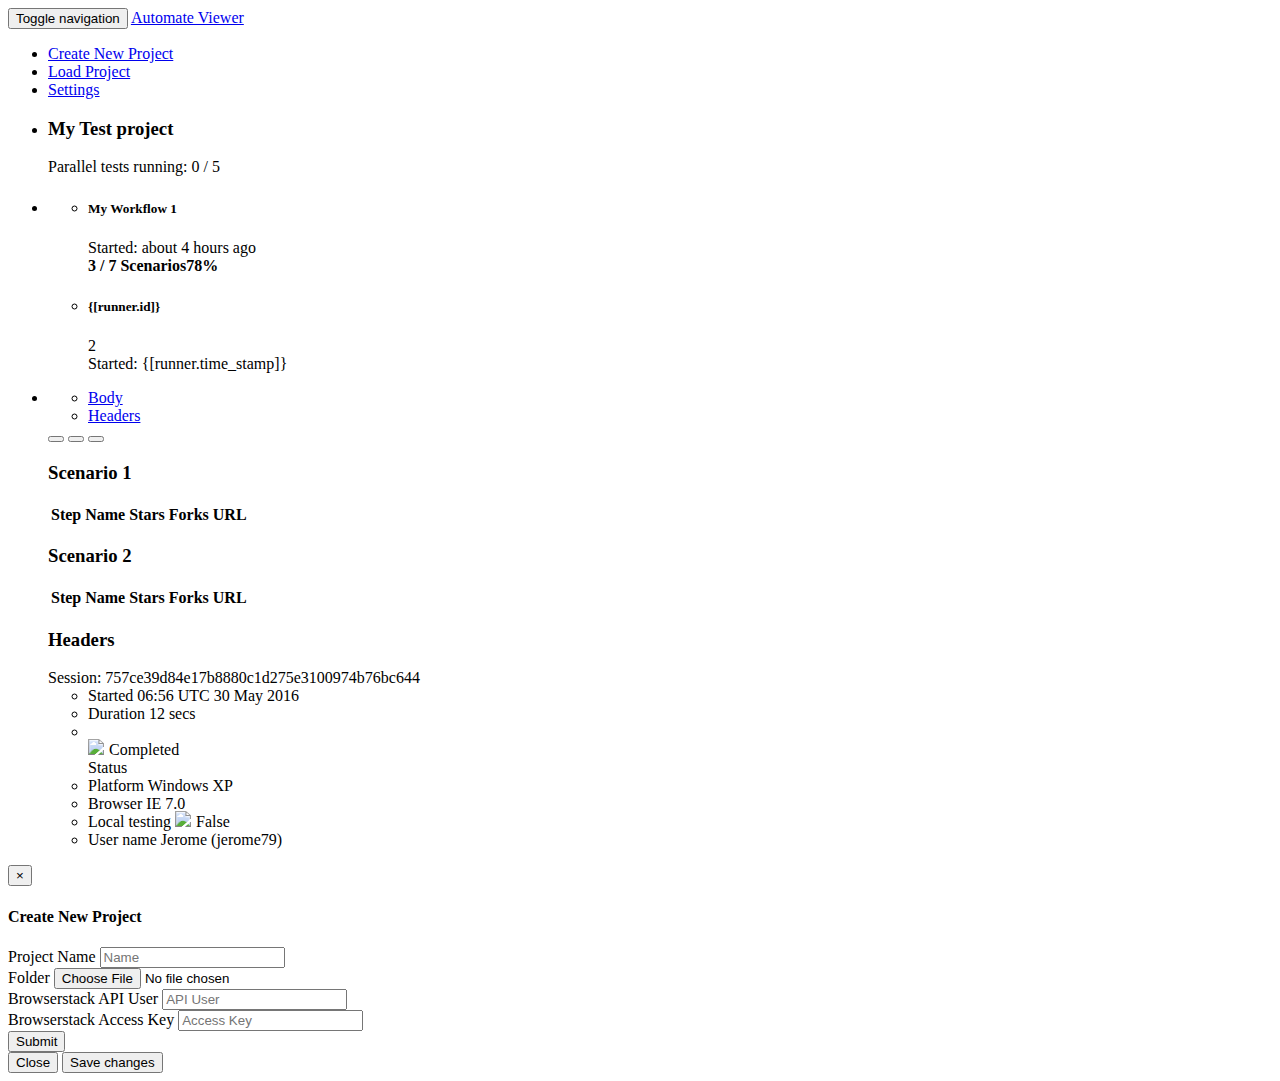
==== automate/templates/index.html @ 46c4fd7d "added local files" ====
<!DOCTYPE html>
<html lang="en">
<head>
    <meta charset="utf-8">
    <meta content="IE=edge" http-equiv="X-UA-Compatible">
    <meta content="width=device-width, initial-scale=1" name="viewport"><!-- The above 3 meta tags *must* come first in the head; any other head content must come *after* these tags -->
    <meta content="" name="description">
    <meta content="" name="author">
    <link href="../../favicon.ico" rel="icon">
    <title>Dashboard Template for Bootstrap</title><!-- Bootstrap core CSS -->
    
    <link href="static/css/bootstrap.min.css" rel="stylesheet"><!-- IE10 viewport hack for Surface/desktop Windows 8 bug -->
    <link href="static/css/ie10-viewport-bug-workaround.css" rel="stylesheet"><!-- Custom styles for this template -->
    <link rel="stylesheet" href="static/css/bootstrap-table.css">
    <link href="static/css/dashboard.css" rel="stylesheet"><!-- Just for debugging purposes. Don't actually copy these 2 lines! -->

</head>
<body ng-app="myApp" >


    <nav class="navbar navbar-inverse navbar-fixed-top" ng-controller="ResourceController">
        <div class="container-fluid">
            <div class="navbar-header">
                <button aria-controls="navbar" aria-expanded="false" class="navbar-toggle collapsed" data-target="#navbar" data-toggle="collapse" type="button">
                  <span class="sr-only">Toggle navigation</span> 
                  <span class="icon-bar"></span> 
                  <span class="icon-bar"></span> 
                  <span class="icon-bar"></span>
                </button> <a class="navbar-brand" href="#">Automate Viewer</a>
               
            </div>
           
            <div class="navbar-collapse collapse" id="navbar">
                <ul class="nav navbar-nav navbar-right">
                    
                    <li>
                        <span class="glyphicon glyphicon-exclamation-sign" aria-hidden="true"></span>
                        <span><a href="#" data-toggle="modal" data-target="#createNewProjectModal">Create New Project</a></span>
                    <li>
                        <a href="#"  data-toggle="modal" data-target="#loadProject" ng-click="loadProject()">Load Project</a>
                    </li>
                    <li>
                        <a href="#">Settings</a>
                    </li>
                </ul>
            </div>
        </div>
    </nav>

    <div class="container-fluid" >

        <div class="row">
          
             <div class="col-md-2 sidebar">
                <ul class="nav nav-sidebar">
                    <li>
                        <h3>My Test project</h3>
                        <span>Parallel tests running: 0 / 5</span>
                
                    </li>
                </ul>
                <ul class="nav nav-sidebar">
                    
                    <li>
                       <ul class="list-group">
                          <li class="list-group-item">
                            <div class="title">
                                <i class="pull-right glyphicon glyphicon-refresh"></i><h5>My Workflow 1   </h5>

                            <div class="details">Started: about 4 hours ago</div>
                            <div class="sidebar-stat">
                                  
                                    <span class="dib s12 mb10 mt5 per100 text-center"><strong>3 / 7 Scenarios</strong><span class="pull-right"><strong>78%</strong></span></span>
                                        <div class="progress flat transparent progress-bar-xs">
                                    <div class="progress-bar progress-bar-blue" role="progressbar" aria-valuenow="78" aria-valuemin="0" aria-valuemax="100" style="width: 78%;"></div>
                                </div>
                                </div>                            
                          </li>
                        

                          <li class="list-group-item" ng-repeat="runner in runners" data-id="{[runner.id]}" ng-click="getRunnerResults($event, runner.id)">
                            <div class="title"><h5>{[runner.id]}</h5><span class="badge pull-right" >2</span></div>
                            <div class="details" >Started: {[runner.time_stamp]}</div>
                          </li>
                        </ul>
                    </li>
                </ul>
               
            </div>
            <div class="col-sm-offset-2 col-md-10 main">
           

                <ul class="list-group tabcontainer" >
                   
                    <li class="list-group-item " >
                       <div class="row first">
                            <div class="col-sm-6">
                                <ul class="nav nav-tabs">
                                  <li class="active"><a data-toggle="tab" href="#home">Body</a></li>
                                  <li><a data-toggle="tab" href="#menu1">Headers</a></li>
                                 
                                </ul>
                                
                                
                            </div>
                            <div class="col-sm-6">
                                <div class="btn-group btn-group-xs pull-right" role="group" aria-label="Extra-small button group"> 
                                    <button type="button" class="btn btn-default">
                                        <i class="glyphicon glyphicon-refresh icon-refresh"></i>
                                    </button> 
                                    <button type="button" class="btn btn-default">
                                        <i class="glyphicon glyphicon glyphicon-list"></i>
                                    </button> 
                                    <button type="button" class="btn btn-default">
                                        <i class="glyphicon glyphicon glyphicon-list"></i>
                                    </button> 
                                </div>
                            </div>
                        </div>
                        <div class="row">
                          <div class="col-sm-12">
                            <div class="tab-content">
                              <div id="home" class="tab-pane  in active">
                                <h3>Scenario 1</h3>
                                <p></p>
                                <table id="table" data-detail-view="true" data-detail-formatter="detailFormatter">
                                    <thead>
                                    <tr>
                                        <th data-field="name">Step Name</th>
                                        <th data-field="stargazers_count">Stars</th>
                                        <th data-field="forks_count">Forks</th>
                                        <th data-field="url">URL</th>
                                    </tr>
                                    </thead>
                                </table>


                                <h3>Scenario 2</h3>
                                <p></p>
                                <table id="table2">
                                    <thead>
                                    <tr>
                                        <th data-field="name">Step Name</th>
                                        <th data-field="stargazers_count">Stars</th>
                                        <th data-field="forks_count">Forks</th>
                                        <th data-field="url">URL</th>
                                    </tr>
                                    </thead>
                                </table>
                                                          
                              </div>
                              <div id="menu1" class="tab-pane ">
                                <h3>Headers</h3>
                                Session: 757ce39d84e17b8880c1d275e3100974b76bc644
                                <div class="newline pull-left full details" style="width: 375px;">
                                    <ul>
                                      <li><span class="title">Started</span>
                                        <span class="val">06:56 UTC 30 May 2016</span>
                                      </li>
                                      <li class="session-duration"><span class="title">Duration</span>
                                        <span class="val">   12 secs</span>
                                      </li>
                                      <li class="session-status non-js-session">
                                        <span class="val pull-right" style="width: 272px; padding-left: 3px;"><span class="success"><div style="word-wrap: break-word;"><img src="/images/layout/sp-success.png" style="width:12px; height:auto; float:none; margin-right:5px; margin-top:-3px;"><span class="status-text">Completed</span><span class="build-reason" style="color:#919191;" id="build-reason-757ce39d84e17b8880c1d275e3100974b76bc644"></span></div></span></span>
                                        <span class="title" style="width: 85px;">Status</span>
                                        <div class="clearfix"></div>
                                      </li>
                                      <li>
                                        <span class="title">Platform</span>
                                        <span class="val">
                                          <span class="buildMatrix_os sel-winxp">
                                            <span class="os-icon"></span>
                                            Windows XP
                                          </span>
                                        </span>
                                      </li>
                                      <li>
                                        <span class="title">Browser</span>
                                        <span class="val">
                                          <span class="buildMatrix_browser sel-ie">
                                            <span class="browser-icon"></span>
                                            <span class="browser-title">IE 7.0</span>
                                          </span>
                                        </span>
                                      </li>

                                      <li>
                                        <span class="title">Local testing</span>
                                        <span class="val"><img src="/images/layout/sp-tunnel-connect.jpg" style="width:14px; height:auto; float:none; margin-right:5px; margin-top:-3px;">False</span>
                                      </li>
                                      <li class="">
                                        <span class="title">User name</span>
                                          <span class="val">Jerome (jerome79)</span>
                                      </li>
                                    </ul>
                                  </div>
                              </div>
                          

                            
                            </div>
                        </div>
                    </li>
                </ul>

                
                
            </div>
        </div>

    </div>


    <!-- Create Proejct Modal -->
    <div class="modal fade" id="createNewProjectModal" tabindex="-1" role="dialog" aria-labelledby="Create New Project">
      <div class="modal-dialog" role="document">
        <div class="modal-content">
          <div class="modal-header">
            <button type="button" class="close" data-dismiss="modal" aria-label="Close"><span aria-hidden="true">&times;</span></button>
            <h4 class="modal-title" id="myModalLabel">Create New Project</h4>
          </div>
          <div class="modal-body">
            
            <form>
              <div class="form-group">
                  <label for="project_name">Project Name</label> 
                  <input class="form-control" id="project_name" placeholder="Name" type="email">
              </div>
              <div class="form-group">
                  <label for="project_folder">Folder</label> 
                  <input class="form-control" id="project_folder"  placeholder="Choose Folder"  name="Browse" type="file">
              </div>
              <div class="form-group">
                  <label for="project_api_user">Browserstack API User</label> 
                  <input class="form-control" id="project_api_user" type="text"  placeholder="API User" >
              </div>
              <div class="form-group">
                  <label for="project_access_key">Browserstack Access Key</label> 
                  <input class="form-control" id="project_access_key" type="text"  placeholder="Access Key" >
              </div>
              <button class="btn btn-default" type="submit">Submit</button>
          </form>



          </div>
          <div class="modal-footer">
            <button type="button" class="btn btn-default" data-dismiss="modal">Close</button>
            <button type="button" class="btn btn-primary">Save changes</button>
          </div>
        </div>
      </div>
    </div>

    <!-- Bootstrap core JavaScript
    ================================================== -->
     <!--[if lt IE 9]><script src="../../assets/js/ie8-responsive-file-warning.js"></script><![endif]-->

    <script src="static/js/ie-emulation-modes-warning.js"></script>
    <script src="static/js/angular.min.js"></script>
    <script src="static/js/angular-resource.min.js"></script>
    <script src="static/js/app.js"></script>
    <script src="static/js/controllers/controller.js"></script>
    <script src="static/js/jquery.min.js" type="text/javascript"></script> 
    
   
   
    <!-- HTML5 shim and Respond.js for IE8 support of HTML5 elements and media queries -->
    <!--[if lt IE 9]>
      <script src="https://oss.maxcdn.com/html5shiv/3.7.2/html5shiv.min.js"></script>
      <script src="https://oss.maxcdn.com/respond/1.4.2/respond.min.js"></script>
    <![endif]-->


    <!-- Placed at the end of the document so the pages load faster -->
    <script src="https://ajax.googleapis.com/ajax/libs/jquery/1.11.3/jquery.min.js">
    </script> 
    <script>
    window.jQuery || document.write('<script src="assets/js/vendor/jquery.min.js"><\/script>')
    </script> 
    <script src="static/js/bootstrap.min.js">
    </script> <!-- Just to make our placeholder images work. Don't actually copy the next line! -->
    <script src="static/js/bootstrap-table.min.js"></script>


<script type="text/javascript">
/*
if (!!window.EventSource) {
  var source = new EventSource('/stream');
} else {
  // Result to xhr polling :(
}
source.addEventListener('message', function(e) {
  console.log(e);
}, false);

source.addEventListener('open', function(e) {
  // Connection was opened.
  console.log("Connection Open");
  console.log(e.data);
}, false);

source.addEventListener('error', function(e) {
  if (e.readyState == EventSource.CLOSED) {
    // Connection was closed.
    console.log("Connection was closed.");
  }
}, false);

*/
var data = [
    {
        "name": "bootstrap-table",
        "stargazers_count": "526",
        "forks_count": "122",
        "url": "https://github.com/cmck/pybrowserstack-screenshots "
    },
    {
        "name": "multiple-select",
        "stargazers_count": "288",
        "forks_count": "150",
        "url": "https://getbootstrap.com/examples/grid/:)"
    },
    {
        "name": "bootstrap-show-password",
        "stargazers_count": "32",
        "forks_count": "11",
        "url": "https://github.com/SeleniumBuilder/se-builder/wiki/Custom-Exporter-Developer-Documentation"
    },
    {
        "name": "blog",
        "stargazers_count": "13",
        "forks_count": "4",
        "url": "https://github.com/SeleniumBuilder/se-builder/wiki/Custom-Exporter-Developer-Documentation/2"
    },
    {
        "name": "scutech-redmine",
        "stargazers_count": "6",
        "forks_count": "3",
        "url": "https://github.com/SeleniumBuilder/se-builder/wiki/Custom-Exporter-Developer-Documentation/33"
    }
];


$(function () {
    $('#table').bootstrapTable({
        data: data
    });
    $('#table2').bootstrapTable({
        data: data
    });
});


function detailFormatter(index, row) {
   var html = ['<ul class="list-group">'];

    var arr = Array("iOS 9.1 Mobile Tablet", "iOS 9.1 Mobile iPhone 6S Plus", "Windows 10 Chrome 50", "Windows 10 Firefox 37");
    for (var i = 0; i<arr.length; i++) 
    {
     //   html.push('<p><b>' + arr[i] + ':</b> ' + arr[i] + '</p>');

     //   html.push(' <li class="list-group-item tabledetail"><div class="title"><strong>'+ arr[i]+'</strong></div><div class="details">Started: about 4 hours ago</div></li>');
     html.push(' <li class="list-group-item tabledetail"><div class="bs-callout bs-callout-success"><h5>'+ arr[i]+'</h5>'+ arr[i]+'</div></li>');
    };
  
    /*
    $.each(row, function (key, value) {
        html.push('<p><b>' + key + ':</b> ' + value + '</p>');
    });*/
    html.push('</ul>');
   return html.join('');
/*
   return '<ul class="list-group">
                          <li class="list-group-item">
                            <div class="title">
                                <i class="pull-right glyphicon glyphicon-refresh"></i><strong>My Workflow 1   </strong>

                            <div class="details">Started: about 4 hours ago</div>
                          </div></li>
                          <li class="list-group-item">
                            <div class="title"><strong>My Workflow 1   </strong><span class="badge pull-right">2</span></div>
                            <div class="details">Started: about 12 hours ago</div>
                          </li>
                        </ul>';*/

}


</script>

<script>
  function chooseFile(name) {
    var chooser = $(name);
    chooser.unbind('change');
    chooser.change(function(evt) {
      console.log($(this).val());
    });

    chooser.trigger('click');  
  }
  chooseFile('#project_folder');
</script>

</body>
</html>
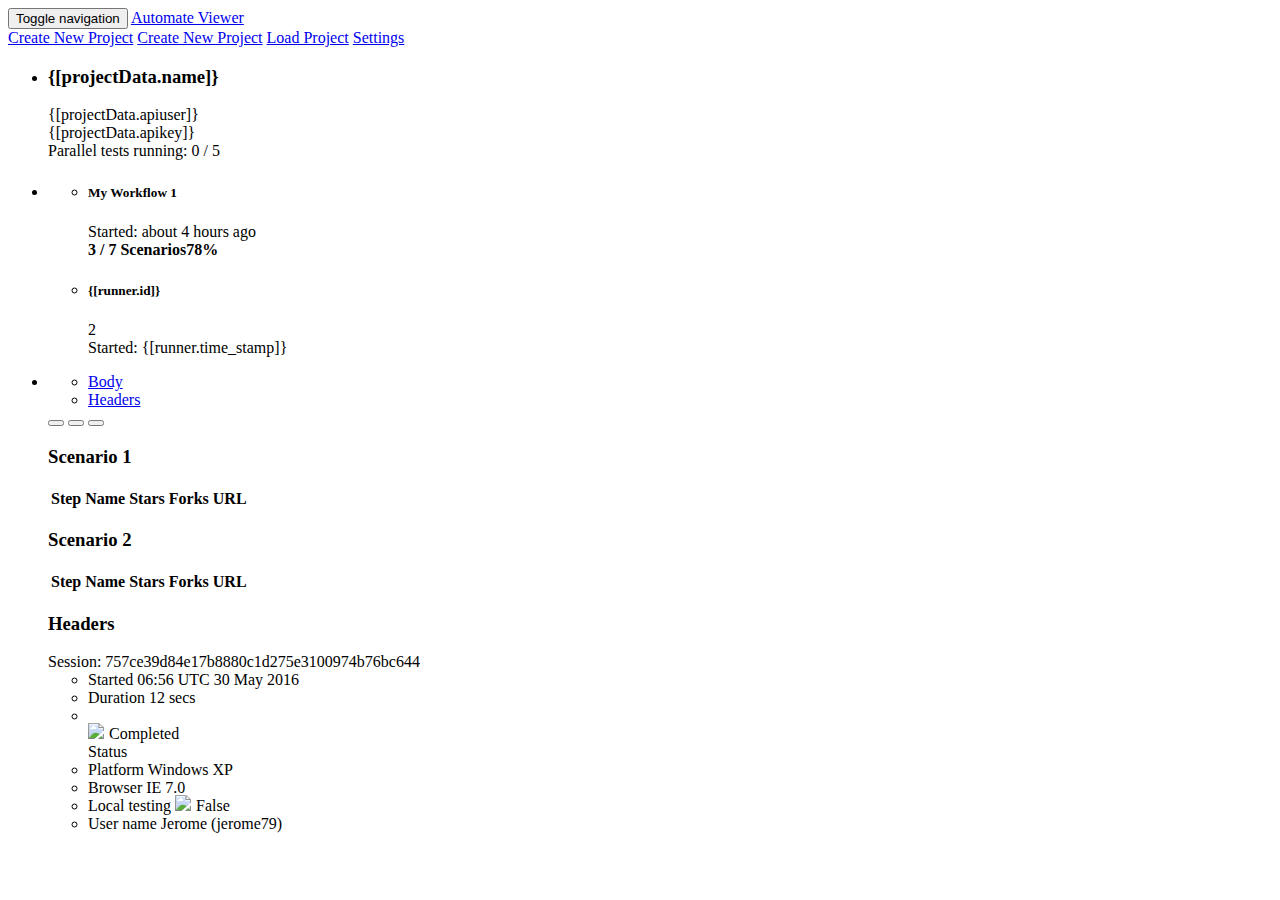
==== commit c8ad513c: "got modal window working with controllers" ====
--- a/automate/templates/index.html
+++ b/automate/templates/index.html
@@ -15,47 +15,123 @@
     <link href="static/css/dashboard.css" rel="stylesheet"><!-- Just for debugging purposes. Don't actually copy these 2 lines! -->
 
 </head>
-<body ng-app="myApp" >
-
-
-    <nav class="navbar navbar-inverse navbar-fixed-top" ng-controller="ResourceController">
-        <div class="container-fluid">
-            <div class="navbar-header">
-                <button aria-controls="navbar" aria-expanded="false" class="navbar-toggle collapsed" data-target="#navbar" data-toggle="collapse" type="button">
-                  <span class="sr-only">Toggle navigation</span> 
-                  <span class="icon-bar"></span> 
-                  <span class="icon-bar"></span> 
-                  <span class="icon-bar"></span>
-                </button> <a class="navbar-brand" href="#">Automate Viewer</a>
+<body ng-app="myApp"  ng-controller="ResourceController">
+
+<!--
+            <div ng-controller="ModalDemoCtrl">
+              <script type="text/ng-template" id="myModalContent.html">
+                <div class="modal-header">
+                    <h3 class="modal-title">Title</h3>
+                </div>
+                <div class="modal-body">
+                    <ul>
+                        <li ng-repeat="item in items">
+                            <a href="#" ng-click="$event.preventDefault(); selected.item = item">{[ item ]}</a>
+                        </li>
+                    </ul>
+                    Selected: <b>{[ selected.item ]}</b>
+                </div>
+                <div class="modal-footer">
+                    <button class="btn btn-primary" type="button" ng-click="ok()">OK</button>
+                    <button class="btn btn-warning" type="button" ng-click="cancel()">Cancel</button>
+                </div>
+            </script>
+
+            <button type="button" class="btn btn-default" ng-click="open()">Open me!</button>
+            <div ng-show="selected">Selection from a modal: {[ selected ]}</div>
+          </div>
+-->
+
+
+    <!-- Create Proejct Modal -->
+    <div ng-controller="ModalDemoCtrl">
+      <script type="text/ng-template" id="myModalContent.html">
+    
+              <div class="modal-header">
+                <h4 class="modal-title" id="myModalLabel">Create New Project</h4>
+              </div>
+              <div class="modal-body">
                
-            </div>
-           
-            <div class="navbar-collapse collapse" id="navbar">
-                <ul class="nav navbar-nav navbar-right">
-                    
-                    <li>
-                        <span class="glyphicon glyphicon-exclamation-sign" aria-hidden="true"></span>
-                        <span><a href="#" data-toggle="modal" data-target="#createNewProjectModal">Create New Project</a></span>
-                    <li>
-                        <a href="#"  data-toggle="modal" data-target="#loadProject" ng-click="loadProject()">Load Project</a>
-                    </li>
-                    <li>
-                        <a href="#">Settings</a>
-                    </li>
-                </ul>
-            </div>
-        </div>
-    </nav>
+                  <div class="form-group">
+                      <label for="name">Project Name</label> 
+                      <input class="form-control" id="name" placeholder="Name" type="text" ng-model="projectData.name">
+                  </div>
+                  <div class="form-group">
+                    <div class="input-group">
+                      <label class="input-group-btn">
+                        <span class="btn btn-primary">
+                          Browse… <input type="file" style="display: none;" multiple=""   ng-model="projectData.location">
+                        </span>
+                      </label>
+                      <input type="text" class="form-control" readonly="" id="projectFolderBrowse">
+                    </div>
+
+                  </div>
+                  <div class="form-group">
+                      <label for="project_api_user">Browserstack API User</label> 
+                      <input class="form-control" id="project_api_user" type="text"  placeholder="API User"  ng-model="projectData.apiuser">
+                  </div>
+                  <div class="form-group">
+                      <label for="project_access_key">Browserstack Access Key</label> 
+                      <input class="form-control" id="project_access_key" type="text"  placeholder="Access Key"  ng-model="projectData.apikey" >
+                  </div>
+              </div>
+              <div class="modal-footer">
+                <button type="button" class="btn btn-default" data-dismiss="modal"  ng-click="cancel()">Close</button>
+                <button type="button" class="btn btn-primary" ng-click="ok()">Create Project</button>
+              </div>
+    
+      
+        <div class="modal-header">
+                    <h3 class="modal-title">Title</h3>
+                </div>
+                <div class="modal-body">
+                    <ul>
+                        <li ng-repeat="item in items">
+                            <a href="#" ng-click="$event.preventDefault(); selected.item = item">{[ item ]}</a>
+                        </li>
+                    </ul>
+                    Selected: <b>{[ selected.item ]}</b>
+                </div>
+      </script>
+    
+
+
+      <nav class="navbar navbar-inverse navbar-fixed-top">
+          <div class="container-fluid">
+              <div class="navbar-header">
+                  <button aria-controls="navbar" aria-expanded="false" class="navbar-toggle collapsed" data-target="#navbar" data-toggle="collapse" type="button">
+                    <span class="sr-only">Toggle navigation</span> 
+                    <span class="icon-bar"></span> 
+                    <span class="icon-bar"></span> 
+                    <span class="icon-bar"></span>
+                  </button> <a class="navbar-brand" href="#">Automate Viewer</a>
+                 
+              </div>
+             
+              <div class="navbar-collapse collapse" id="navbar">
+                <form class="navbar-form navbar-right" role="search">
+                    <span class="glyphicon glyphicon-exclamation-sign" aria-hidden="true"></span>
+                    <span><a href="#"  class="btn btn-dark" data-toggle="modal" ng-click="open()">Create New Project</a></span>
+                    <span><a href="#"  class="btn btn-dark" data-toggle="modal" data-target="#createNewProjectModal">Create New Project</a></span>
+                    <a href="#" class="btn btn-dark" data-toggle="modal" data-target="#loadProject" ng-click="loadProject()">Load Project</a>
+                    <a href="#" class="btn btn-dark">Settings</a>
+              </div>
+          </div>
+      </nav>
+    </div>
+
+
 
     <div class="container-fluid" >
-
         <div class="row">
-          
              <div class="col-md-2 sidebar">
                 <ul class="nav nav-sidebar">
                     <li>
-                        <h3>My Test project</h3>
-                        <span>Parallel tests running: 0 / 5</span>
+                        <h3>{[projectData.name]}</h3>
+                        <div>{[projectData.apiuser]}</div>
+                        <div>{[projectData.apikey]}</div>
+                        <div>Parallel tests running: 0 / 5</div>
                 
                     </li>
                 </ul>
@@ -195,62 +271,16 @@
                                     </ul>
                                   </div>
                               </div>
-                          
-
-                            
                             </div>
                         </div>
                     </li>
                 </ul>
-
-                
-                
             </div>
         </div>
 
     </div>
 
 
-    <!-- Create Proejct Modal -->
-    <div class="modal fade" id="createNewProjectModal" tabindex="-1" role="dialog" aria-labelledby="Create New Project">
-      <div class="modal-dialog" role="document">
-        <div class="modal-content">
-          <div class="modal-header">
-            <button type="button" class="close" data-dismiss="modal" aria-label="Close"><span aria-hidden="true">&times;</span></button>
-            <h4 class="modal-title" id="myModalLabel">Create New Project</h4>
-          </div>
-          <div class="modal-body">
-            
-            <form>
-              <div class="form-group">
-                  <label for="project_name">Project Name</label> 
-                  <input class="form-control" id="project_name" placeholder="Name" type="email">
-              </div>
-              <div class="form-group">
-                  <label for="project_folder">Folder</label> 
-                  <input class="form-control" id="project_folder"  placeholder="Choose Folder"  name="Browse" type="file">
-              </div>
-              <div class="form-group">
-                  <label for="project_api_user">Browserstack API User</label> 
-                  <input class="form-control" id="project_api_user" type="text"  placeholder="API User" >
-              </div>
-              <div class="form-group">
-                  <label for="project_access_key">Browserstack Access Key</label> 
-                  <input class="form-control" id="project_access_key" type="text"  placeholder="Access Key" >
-              </div>
-              <button class="btn btn-default" type="submit">Submit</button>
-          </form>
-
-
-
-          </div>
-          <div class="modal-footer">
-            <button type="button" class="btn btn-default" data-dismiss="modal">Close</button>
-            <button type="button" class="btn btn-primary">Save changes</button>
-          </div>
-        </div>
-      </div>
-    </div>
 
     <!-- Bootstrap core JavaScript
     ================================================== -->
@@ -278,8 +308,8 @@
     <script>
     window.jQuery || document.write('<script src="assets/js/vendor/jquery.min.js"><\/script>')
     </script> 
-    <script src="static/js/bootstrap.min.js">
-    </script> <!-- Just to make our placeholder images work. Don't actually copy the next line! -->
+    <script src="static/js/bootstrap.min.js"></script> 
+    <script src="static/js/ui-bootstrap-tpls-1.3.3.min.js"></script> 
     <script src="static/js/bootstrap-table.min.js"></script>
 
 
@@ -349,6 +379,22 @@
     $('#table2').bootstrapTable({
         data: data
     });
+
+    // handle pretty looking folder browser
+    $(document).on('change', ':file', function() {
+      var input = $(this),
+          numFiles = input.get(0).files ? input.get(0).files.length : 1,
+          label = input.val().replace(/\\/g, '/').replace(/.*\//, '');
+      input.trigger('fileselect', [numFiles, label]);
+  });
+
+
+    $(':file').on('fileselect', function(event, numFiles, label) {
+        $("#projectFolderBrowse").val(label);
+        console.log(numFiles);
+        console.log(label);
+    });
+
 });
 
 
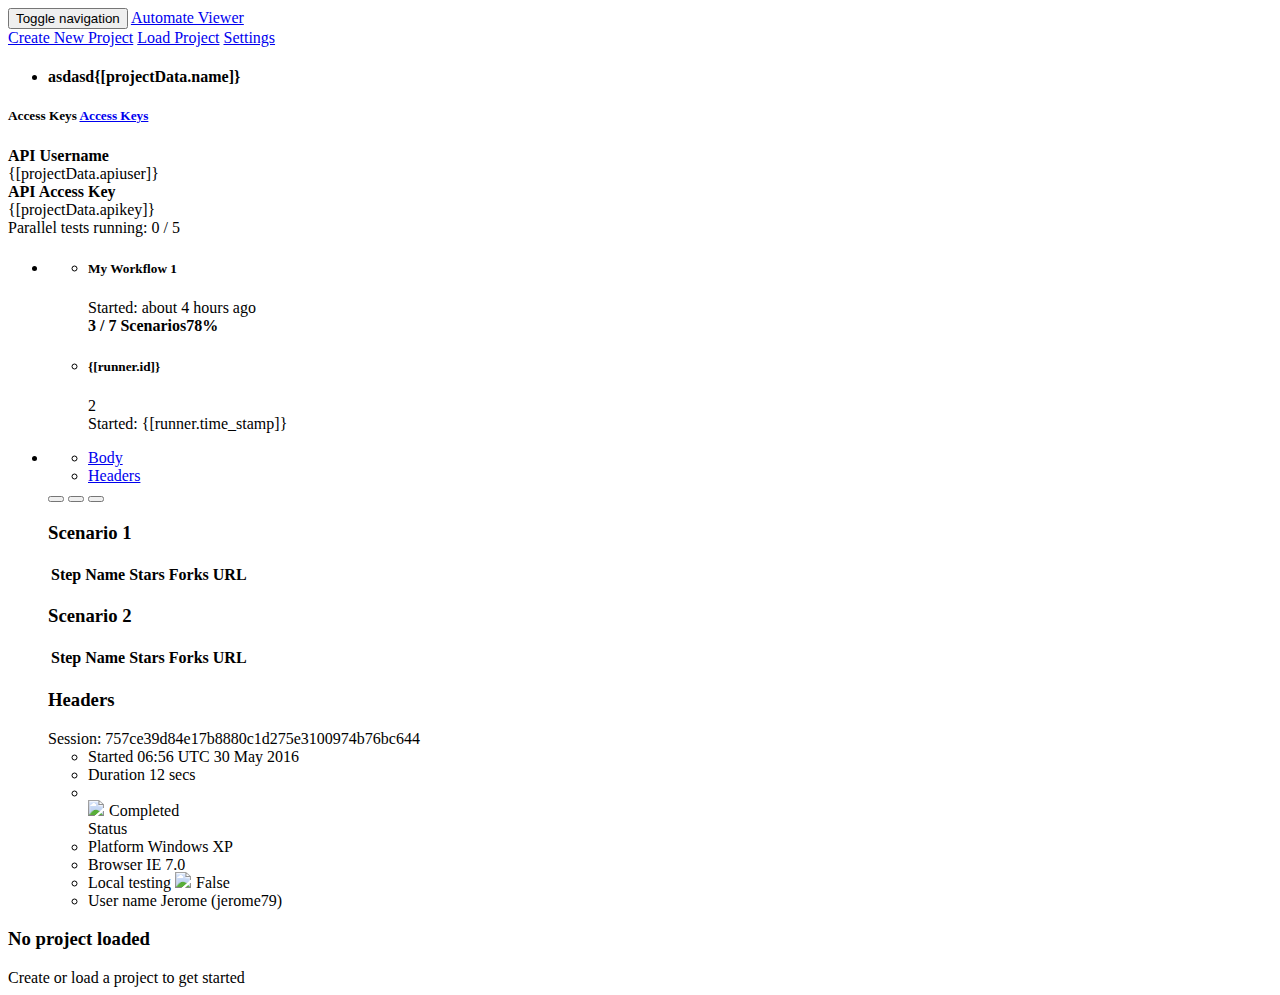
==== commit 2844314d: "added font awesome. moved project save directory updated manifest file" ====
--- a/automate/templates/index.html
+++ b/automate/templates/index.html
@@ -7,12 +7,13 @@
     <meta content="" name="description">
     <meta content="" name="author">
     <link href="../../favicon.ico" rel="icon">
-    <title>Dashboard Template for Bootstrap</title><!-- Bootstrap core CSS -->
+    <title>Dashboard</title>
     
-    <link href="static/css/bootstrap.min.css" rel="stylesheet"><!-- IE10 viewport hack for Surface/desktop Windows 8 bug -->
-    <link href="static/css/ie10-viewport-bug-workaround.css" rel="stylesheet"><!-- Custom styles for this template -->
+    <link href="static/css/bootstrap.min.css" rel="stylesheet">
+    <link href="static/css/ie10-viewport-bug-workaround.css" rel="stylesheet">
     <link rel="stylesheet" href="static/css/bootstrap-table.css">
-    <link href="static/css/dashboard.css" rel="stylesheet"><!-- Just for debugging purposes. Don't actually copy these 2 lines! -->
+    <link href="static/css/dashboard.css" rel="stylesheet">
+    <link rel="stylesheet" href="static/css/font-awesome.min.css">
 
 </head>
 <body ng-app="myApp"  ng-controller="ResourceController">
@@ -44,8 +45,8 @@
 
 
     <!-- Create Proejct Modal -->
-    <div ng-controller="ModalDemoCtrl">
-      <script type="text/ng-template" id="myModalContent.html">
+    <div ng-controller="ProjectCtrl">
+      <script type="text/ng-template" id="ModalProjectCreate.html">
     
               <div class="modal-header">
                 <h4 class="modal-title" id="myModalLabel">Create New Project</h4>
@@ -54,48 +55,61 @@
                
                   <div class="form-group">
                       <label for="name">Project Name</label> 
-                      <input class="form-control" id="name" placeholder="Name" type="text" ng-model="projectData.name">
+                      <input class="form-control" id="name" placeholder="Name" type="text" ng-model="formData.name">
                   </div>
                   <div class="form-group">
                     <div class="input-group">
                       <label class="input-group-btn">
                         <span class="btn btn-primary">
-                          Browse… <input type="file" style="display: none;" multiple=""   ng-model="projectData.location">
+                          Browse… <input type="file" style="display: none;" multiple="true" accept="*.feature" >
                         </span>
                       </label>
-                      <input type="text" class="form-control" readonly="" id="projectFolderBrowse">
+                      <input type="text" class="form-control" readonly="" id="projectFolderBrowse" ng-model="formData.location" >
                     </div>
 
+                  </div>
+                  <div class="form-group">
+                      <label for="project_api_user">Behave tests folder</label> 
+                      <input class="form-control" id="project_tests_location" type="text"  placeholder="C:\\"  ng-model="formData.tests_location">
                   </div>
                   <div class="form-group">
                       <label for="project_api_user">Browserstack API User</label> 
-                      <input class="form-control" id="project_api_user" type="text"  placeholder="API User"  ng-model="projectData.apiuser">
+                      <input class="form-control" id="project_api_user" type="text"  placeholder="API User"  ng-model="formData.apiuser">
                   </div>
                   <div class="form-group">
                       <label for="project_access_key">Browserstack Access Key</label> 
-                      <input class="form-control" id="project_access_key" type="text"  placeholder="Access Key"  ng-model="projectData.apikey" >
+                      <input class="form-control" id="project_access_key" type="text"  placeholder="Access Key"  ng-model="formData.apikey" >
                   </div>
               </div>
               <div class="modal-footer">
                 <button type="button" class="btn btn-default" data-dismiss="modal"  ng-click="cancel()">Close</button>
                 <button type="button" class="btn btn-primary" ng-click="ok()">Create Project</button>
               </div>
+      </script>
     
       
-        <div class="modal-header">
-                    <h3 class="modal-title">Title</h3>
-                </div>
-                <div class="modal-body">
-                    <ul>
-                        <li ng-repeat="item in items">
-                            <a href="#" ng-click="$event.preventDefault(); selected.item = item">{[ item ]}</a>
-                        </li>
-                    </ul>
-                    Selected: <b>{[ selected.item ]}</b>
-                </div>
+      <script type="text/ng-template" id="ModalProjectLoad.html">
+    
+              <div class="modal-header">
+                <h4 class="modal-title" id="myModalLabel">Load Project</h4>
+              </div>
+              <div class="modal-body">
+                <table id="load_project_table">
+                    <thead>
+                    <tr>
+                        <th data-field="name">Proejct Name</th>
+                        <th data-field="create_date">Create Date</th>
+                        <th data-field="modified_date">Modified Date</th>
+                    </tr>
+                    </thead>
+                </table>
+                
+              </div>
+              <div class="modal-footer">
+                <button type="button" class="btn btn-default" data-dismiss="modal"  ng-click="cancel()">Close</button>
+                <button type="button" class="btn btn-primary" ng-click="ok()">Create Project</button>
+              </div>
       </script>
-    
-
 
       <nav class="navbar navbar-inverse navbar-fixed-top">
           <div class="container-fluid">
@@ -112,9 +126,8 @@
               <div class="navbar-collapse collapse" id="navbar">
                 <form class="navbar-form navbar-right" role="search">
                     <span class="glyphicon glyphicon-exclamation-sign" aria-hidden="true"></span>
-                    <span><a href="#"  class="btn btn-dark" data-toggle="modal" ng-click="open()">Create New Project</a></span>
-                    <span><a href="#"  class="btn btn-dark" data-toggle="modal" data-target="#createNewProjectModal">Create New Project</a></span>
-                    <a href="#" class="btn btn-dark" data-toggle="modal" data-target="#loadProject" ng-click="loadProject()">Load Project</a>
+                    <span><a href="#"  class="btn btn-dark" data-toggle="modal" ng-click="createProject()">Create New Project</a></span>
+                    <span><a href="#"  class="btn btn-dark" data-toggle="modal" ng-click="loadProject('lg')">Load Project</a></span>
                     <a href="#" class="btn btn-dark">Settings</a>
               </div>
           </div>
@@ -126,22 +139,40 @@
     <div class="container-fluid" >
         <div class="row">
              <div class="col-md-2 sidebar">
-                <ul class="nav nav-sidebar">
+              <div ng-show="projectData.manifest_file" >
+
+                <ul class="nav nav-sidebar" >
                     <li>
-                        <h3>{[projectData.name]}</h3>
-                        <div>{[projectData.apiuser]}</div>
-                        <div>{[projectData.apikey]}</div>
-                        <div>Parallel tests running: 0 / 5</div>
-                
+                        <h4>asdasd{[projectData.name]}</h4>
                     </li>
                 </ul>
-                <ul class="nav nav-sidebar">
+                <div class="panel-group">
+                  <div class="panel panel-default">
+                    <div class="panel-heading">
+                      <i class="pull-right fa fa-plus margin-bottom"></i>
+                      <h5>
+                        Access Keys
+                        <a data-toggle="collapse" href="#collapse1">Access Keys</a>
+                      </h5>
+                    </div>
+                    <div id="collapse1" class="panel-collapse collapse">
+                      <span><strong>API Username</strong></span>
+                      <div>{[projectData.apiuser]}</div>
+                      <span><strong>API Access Key</strong></span>
+                      <div>{[projectData.apikey]}</div>
+                    </div>
+                  </div>
+                </div>
+              
+                        <div>Parallel tests running: 0 / 5</div>
+              
+                <ul class="nav nav-sidebar" >
                     
                     <li>
                        <ul class="list-group">
                           <li class="list-group-item">
                             <div class="title">
-                                <i class="pull-right glyphicon glyphicon-refresh"></i><h5>My Workflow 1   </h5>
+                                <i class="pull-right fa fa-refresh fa-spin fa-2x fa-fw margin-bottom"></i><h5>My Workflow 1   </h5>
 
                             <div class="details">Started: about 4 hours ago</div>
                             <div class="sidebar-stat">
@@ -161,11 +192,10 @@
                         </ul>
                     </li>
                 </ul>
-               
+              </div>
             </div>
             <div class="col-sm-offset-2 col-md-10 main">
-           
-
+              <div ng-show="projectData.manifest_file">
                 <ul class="list-group tabcontainer" >
                    
                     <li class="list-group-item " >
@@ -275,6 +305,17 @@
                         </div>
                     </li>
                 </ul>
+              </div>
+
+              <div ng-show="!projectData.manifest_file">
+               <div class="row center unopened">
+                    <div class="col-md-4 col-md-offset-3">
+                      <i class="fa fa-rocket fa-5x fa-fw lightgrey"></i>
+                        <h3></span>No project loaded</span></h3>
+                        <span>Create or load a project to get started</span>
+                    </div>
+                </div>
+              </div>
             </div>
         </div>
 
@@ -380,20 +421,6 @@
         data: data
     });
 
-    // handle pretty looking folder browser
-    $(document).on('change', ':file', function() {
-      var input = $(this),
-          numFiles = input.get(0).files ? input.get(0).files.length : 1,
-          label = input.val().replace(/\\/g, '/').replace(/.*\//, '');
-      input.trigger('fileselect', [numFiles, label]);
-  });
-
-
-    $(':file').on('fileselect', function(event, numFiles, label) {
-        $("#projectFolderBrowse").val(label);
-        console.log(numFiles);
-        console.log(label);
-    });
 
 });
 
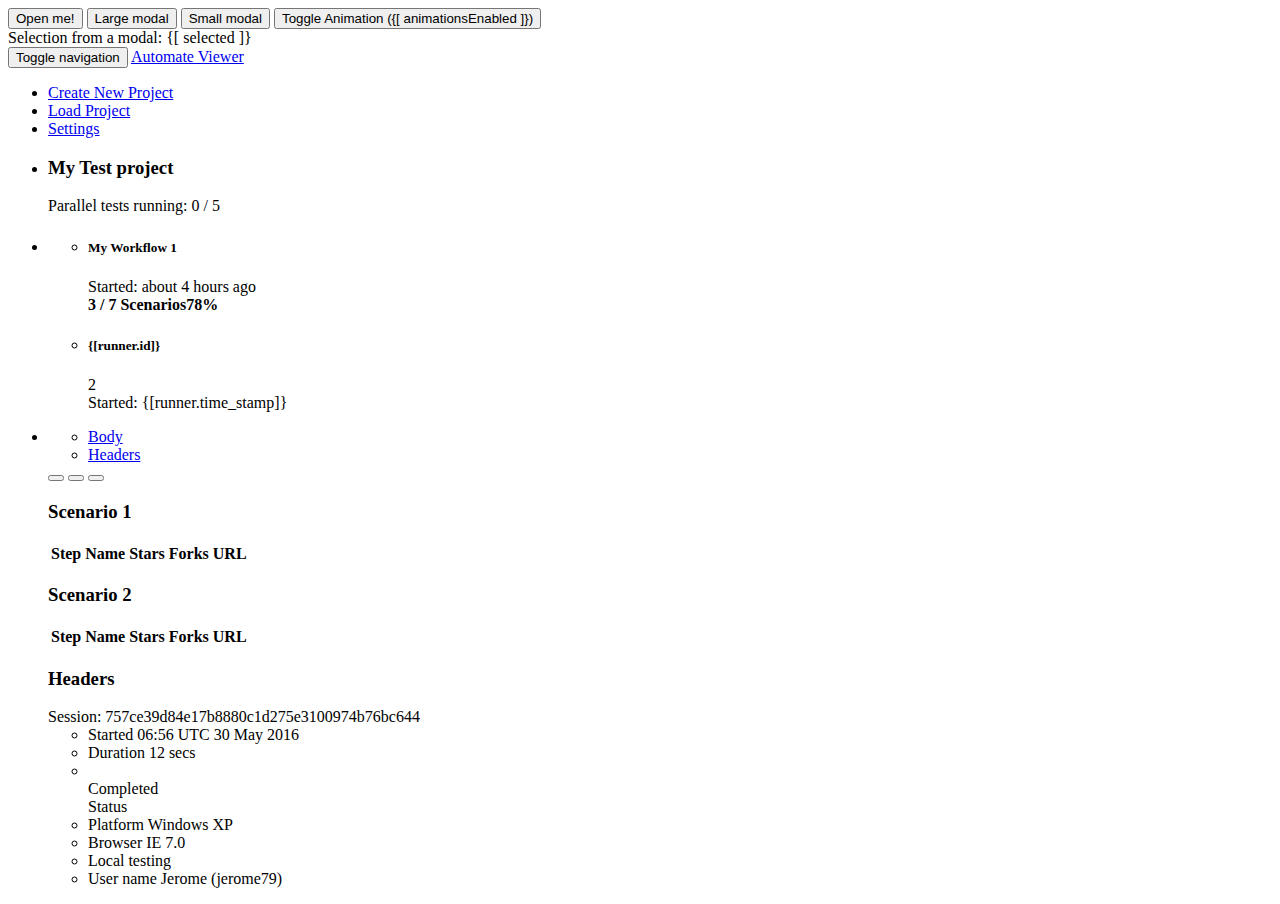
==== commit 7b459a02: "." ====
--- a/automate/templates/index.html
+++ b/automate/templates/index.html
@@ -1,5 +1,5 @@
 <!DOCTYPE html>
-<html lang="en">
+<html lang="en" ng-app="myApp">
 <head>
     <meta charset="utf-8">
     <meta content="IE=edge" http-equiv="X-UA-Compatible">
@@ -7,172 +7,93 @@
     <meta content="" name="description">
     <meta content="" name="author">
     <link href="../../favicon.ico" rel="icon">
-    <title>Dashboard</title>
+    <title>Dashboard Template for Bootstrap</title><!-- Bootstrap core CSS -->
     
-    <link href="static/css/bootstrap.min.css" rel="stylesheet">
-    <link href="static/css/ie10-viewport-bug-workaround.css" rel="stylesheet">
+    <link href="static/css/bootstrap.min.css" rel="stylesheet"><!-- IE10 viewport hack for Surface/desktop Windows 8 bug -->
+    <link href="static/css/ie10-viewport-bug-workaround.css" rel="stylesheet"><!-- Custom styles for this template -->
     <link rel="stylesheet" href="static/css/bootstrap-table.css">
-    <link href="static/css/dashboard.css" rel="stylesheet">
-    <link rel="stylesheet" href="static/css/font-awesome.min.css">
+    <link href="static/css/dashboard.css" rel="stylesheet"><!-- Just for debugging purposes. Don't actually copy these 2 lines! -->
 
 </head>
-<body ng-app="myApp"  ng-controller="ResourceController">
-
-<!--
-            <div ng-controller="ModalDemoCtrl">
-              <script type="text/ng-template" id="myModalContent.html">
-                <div class="modal-header">
-                    <h3 class="modal-title">Title</h3>
-                </div>
-                <div class="modal-body">
-                    <ul>
-                        <li ng-repeat="item in items">
-                            <a href="#" ng-click="$event.preventDefault(); selected.item = item">{[ item ]}</a>
-                        </li>
-                    </ul>
-                    Selected: <b>{[ selected.item ]}</b>
-                </div>
-                <div class="modal-footer">
-                    <button class="btn btn-primary" type="button" ng-click="ok()">OK</button>
-                    <button class="btn btn-warning" type="button" ng-click="cancel()">Cancel</button>
-                </div>
-            </script>
-
-            <button type="button" class="btn btn-default" ng-click="open()">Open me!</button>
-            <div ng-show="selected">Selection from a modal: {[ selected ]}</div>
-          </div>
--->
-
-
-    <!-- Create Proejct Modal -->
-    <div ng-controller="ProjectCtrl">
-      <script type="text/ng-template" id="ModalProjectCreate.html">
-    
-              <div class="modal-header">
-                <h4 class="modal-title" id="myModalLabel">Create New Project</h4>
-              </div>
-              <div class="modal-body">
+<body >
+
+
+
+<div ng-controller="ModalDemoCtrl">
+    <script type="text/ng-template" id="myModalContent.html">
+        <div class="modal-header">
+            <h3 class="modal-title">I'm a modal!</h3>
+        </div>
+        <div class="modal-body">
+            <ul>
+                <li ng-repeat="item in items">
+                    <a href="#" ng-click="$event.preventDefault(); selected.item = item">{[ item ]}</a>
+                </li>
+            </ul>
+            Selected: <b>{[ selected.item ]}</b>
+        </div>
+        <div class="modal-footer">
+            <button class="btn btn-primary" type="button" ng-click="ok()">OK</button>
+            <button class="btn btn-warning" type="button" ng-click="cancel()">Cancel</button>
+        </div>
+    </script>
+
+    <button type="button" class="btn btn-default" ng-click="open()">Open me!</button>
+    <button type="button" class="btn btn-default" ng-click="open('lg')">Large modal</button>
+    <button type="button" class="btn btn-default" ng-click="open('sm')">Small modal</button>
+    <button type="button" class="btn btn-default" ng-click="toggleAnimation()">Toggle Animation ({[ animationsEnabled ]})</button>
+    <div ng-show="selected">Selection from a modal: {[ selected ]}</div>
+</div>
+
+
+    <nav class="navbar navbar-inverse navbar-fixed-top" >
+        <div class="container-fluid">
+            <div class="navbar-header">
+                <button aria-controls="navbar" aria-expanded="false" class="navbar-toggle collapsed" data-target="#navbar" data-toggle="collapse" type="button">
+                  <span class="sr-only">Toggle navigation</span> 
+                  <span class="icon-bar"></span> 
+                  <span class="icon-bar"></span> 
+                  <span class="icon-bar"></span>
+                </button> <a class="navbar-brand" href="#">Automate Viewer</a>
                
-                  <div class="form-group">
-                      <label for="name">Project Name</label> 
-                      <input class="form-control" id="name" placeholder="Name" type="text" ng-model="formData.name">
-                  </div>
-                  <div class="form-group">
-                    <div class="input-group">
-                      <label class="input-group-btn">
-                        <span class="btn btn-primary">
-                          Browse… <input type="file" style="display: none;" multiple="true" accept="*.feature" >
-                        </span>
-                      </label>
-                      <input type="text" class="form-control" readonly="" id="projectFolderBrowse" ng-model="formData.location" >
-                    </div>
-
-                  </div>
-                  <div class="form-group">
-                      <label for="project_api_user">Behave tests folder</label> 
-                      <input class="form-control" id="project_tests_location" type="text"  placeholder="C:\\"  ng-model="formData.tests_location">
-                  </div>
-                  <div class="form-group">
-                      <label for="project_api_user">Browserstack API User</label> 
-                      <input class="form-control" id="project_api_user" type="text"  placeholder="API User"  ng-model="formData.apiuser">
-                  </div>
-                  <div class="form-group">
-                      <label for="project_access_key">Browserstack Access Key</label> 
-                      <input class="form-control" id="project_access_key" type="text"  placeholder="Access Key"  ng-model="formData.apikey" >
-                  </div>
-              </div>
-              <div class="modal-footer">
-                <button type="button" class="btn btn-default" data-dismiss="modal"  ng-click="cancel()">Close</button>
-                <button type="button" class="btn btn-primary" ng-click="ok()">Create Project</button>
-              </div>
-      </script>
-    
-      
-      <script type="text/ng-template" id="ModalProjectLoad.html">
-    
-              <div class="modal-header">
-                <h4 class="modal-title" id="myModalLabel">Load Project</h4>
-              </div>
-              <div class="modal-body">
-                <table id="load_project_table">
-                    <thead>
-                    <tr>
-                        <th data-field="name">Proejct Name</th>
-                        <th data-field="create_date">Create Date</th>
-                        <th data-field="modified_date">Modified Date</th>
-                    </tr>
-                    </thead>
-                </table>
+            </div>
+           
+            <div class="navbar-collapse collapse" id="navbar">
+                <ul class="nav navbar-nav navbar-right">
+                    
+                    <li>
+                        <span class="glyphicon glyphicon-exclamation-sign" aria-hidden="true"></span>
+                        <span><a href="#" data-toggle="modal" data-target="#createNewProjectModal">Create New Project</a></span>
+                    <li>
+                        <a href="#"  data-toggle="modal" data-target="#loadProject" ng-click="loadProject()">Load Project</a>
+                    </li>
+                    <li>
+                        <a href="#">Settings</a>
+                    </li>
+                </ul>
+            </div>
+        </div>
+    </nav>
+
+    <div class="container-fluid" >
+
+        <div class="row">
+          
+             <div class="col-md-2 sidebar">
+                <ul class="nav nav-sidebar">
+                    <li>
+                        <h3>My Test project</h3>
+                        <span>Parallel tests running: 0 / 5</span>
                 
-              </div>
-              <div class="modal-footer">
-                <button type="button" class="btn btn-default" data-dismiss="modal"  ng-click="cancel()">Close</button>
-                <button type="button" class="btn btn-primary" ng-click="ok()">Create Project</button>
-              </div>
-      </script>
-
-      <nav class="navbar navbar-inverse navbar-fixed-top">
-          <div class="container-fluid">
-              <div class="navbar-header">
-                  <button aria-controls="navbar" aria-expanded="false" class="navbar-toggle collapsed" data-target="#navbar" data-toggle="collapse" type="button">
-                    <span class="sr-only">Toggle navigation</span> 
-                    <span class="icon-bar"></span> 
-                    <span class="icon-bar"></span> 
-                    <span class="icon-bar"></span>
-                  </button> <a class="navbar-brand" href="#">Automate Viewer</a>
-                 
-              </div>
-             
-              <div class="navbar-collapse collapse" id="navbar">
-                <form class="navbar-form navbar-right" role="search">
-                    <span class="glyphicon glyphicon-exclamation-sign" aria-hidden="true"></span>
-                    <span><a href="#"  class="btn btn-dark" data-toggle="modal" ng-click="createProject()">Create New Project</a></span>
-                    <span><a href="#"  class="btn btn-dark" data-toggle="modal" ng-click="loadProject('lg')">Load Project</a></span>
-                    <a href="#" class="btn btn-dark">Settings</a>
-              </div>
-          </div>
-      </nav>
-    </div>
-
-
-
-    <div class="container-fluid" >
-        <div class="row">
-             <div class="col-md-2 sidebar">
-              <div ng-show="projectData.manifest_file" >
-
-                <ul class="nav nav-sidebar" >
-                    <li>
-                        <h4>asdasd{[projectData.name]}</h4>
                     </li>
                 </ul>
-                <div class="panel-group">
-                  <div class="panel panel-default">
-                    <div class="panel-heading">
-                      <i class="pull-right fa fa-plus margin-bottom"></i>
-                      <h5>
-                        Access Keys
-                        <a data-toggle="collapse" href="#collapse1">Access Keys</a>
-                      </h5>
-                    </div>
-                    <div id="collapse1" class="panel-collapse collapse">
-                      <span><strong>API Username</strong></span>
-                      <div>{[projectData.apiuser]}</div>
-                      <span><strong>API Access Key</strong></span>
-                      <div>{[projectData.apikey]}</div>
-                    </div>
-                  </div>
-                </div>
-              
-                        <div>Parallel tests running: 0 / 5</div>
-              
-                <ul class="nav nav-sidebar" >
+                <ul class="nav nav-sidebar">
                     
                     <li>
                        <ul class="list-group">
                           <li class="list-group-item">
                             <div class="title">
-                                <i class="pull-right fa fa-refresh fa-spin fa-2x fa-fw margin-bottom"></i><h5>My Workflow 1   </h5>
+                                <i class="pull-right glyphicon glyphicon-refresh"></i><h5>My Workflow 1   </h5>
 
                             <div class="details">Started: about 4 hours ago</div>
                             <div class="sidebar-stat">
@@ -192,10 +113,11 @@
                         </ul>
                     </li>
                 </ul>
-              </div>
+               
             </div>
             <div class="col-sm-offset-2 col-md-10 main">
-              <div ng-show="projectData.manifest_file">
+           
+
                 <ul class="list-group tabcontainer" >
                    
                     <li class="list-group-item " >
@@ -267,7 +189,7 @@
                                         <span class="val">   12 secs</span>
                                       </li>
                                       <li class="session-status non-js-session">
-                                        <span class="val pull-right" style="width: 272px; padding-left: 3px;"><span class="success"><div style="word-wrap: break-word;"><img src="/images/layout/sp-success.png" style="width:12px; height:auto; float:none; margin-right:5px; margin-top:-3px;"><span class="status-text">Completed</span><span class="build-reason" style="color:#919191;" id="build-reason-757ce39d84e17b8880c1d275e3100974b76bc644"></span></div></span></span>
+                                        <span class="val pull-right" style="width: 272px; padding-left: 3px;"><span class="success"><div style="word-wrap: break-word;"><span class="status-text">Completed</span><span class="build-reason" style="color:#919191;" id="build-reason-757ce39d84e17b8880c1d275e3100974b76bc644"></span></div></span></span>
                                         <span class="title" style="width: 85px;">Status</span>
                                         <div class="clearfix"></div>
                                       </li>
@@ -292,7 +214,7 @@
 
                                       <li>
                                         <span class="title">Local testing</span>
-                                        <span class="val"><img src="/images/layout/sp-tunnel-connect.jpg" style="width:14px; height:auto; float:none; margin-right:5px; margin-top:-3px;">False</span>
+                                        
                                       </li>
                                       <li class="">
                                         <span class="title">User name</span>
@@ -301,26 +223,20 @@
                                     </ul>
                                   </div>
                               </div>
+                          
+
+                            
                             </div>
                         </div>
                     </li>
                 </ul>
-              </div>
-
-              <div ng-show="!projectData.manifest_file">
-               <div class="row center unopened">
-                    <div class="col-md-4 col-md-offset-3">
-                      <i class="fa fa-rocket fa-5x fa-fw lightgrey"></i>
-                        <h3></span>No project loaded</span></h3>
-                        <span>Create or load a project to get started</span>
-                    </div>
-                </div>
-              </div>
+
+                
+                
             </div>
         </div>
 
     </div>
-
 
 
     <!-- Bootstrap core JavaScript
@@ -329,12 +245,11 @@
 
     <script src="static/js/ie-emulation-modes-warning.js"></script>
     <script src="static/js/angular.min.js"></script>
+    <script src="static/js/angular-animate.js"></script>
     <script src="static/js/angular-resource.min.js"></script>
-    <script src="static/js/app.js"></script>
-    <script src="static/js/controllers/controller.js"></script>
-    <script src="static/js/jquery.min.js" type="text/javascript"></script> 
-    
-   
+    <script src="static/js/ui-bootstrap-tpls-1.3.3.min.js"></script> 
+    <script src="static/js/jquery.min.js"></script> 
+  
    
     <!-- HTML5 shim and Respond.js for IE8 support of HTML5 elements and media queries -->
     <!--[if lt IE 9]>
@@ -349,9 +264,11 @@
     <script>
     window.jQuery || document.write('<script src="assets/js/vendor/jquery.min.js"><\/script>')
     </script> 
-    <script src="static/js/bootstrap.min.js"></script> 
-    <script src="static/js/ui-bootstrap-tpls-1.3.3.min.js"></script> 
+    <script src="static/js/bootstrap.min.js">
+    </script> <!-- Just to make our placeholder images work. Don't actually copy the next line! -->
     <script src="static/js/bootstrap-table.min.js"></script>
+    <script src="static/js/app.js"></script>
+    <script src="static/js/controllers/controller.js"></script>
 
 
 <script type="text/javascript">
@@ -420,8 +337,6 @@
     $('#table2').bootstrapTable({
         data: data
     });
-
-
 });
 
 
@@ -463,6 +378,7 @@
 </script>
 
 <script>
+/*
   function chooseFile(name) {
     var chooser = $(name);
     chooser.unbind('change');
@@ -472,7 +388,7 @@
 
     chooser.trigger('click');  
   }
-  chooseFile('#project_folder');
+  chooseFile('#project_folder');*/
 </script>
 
 </body>
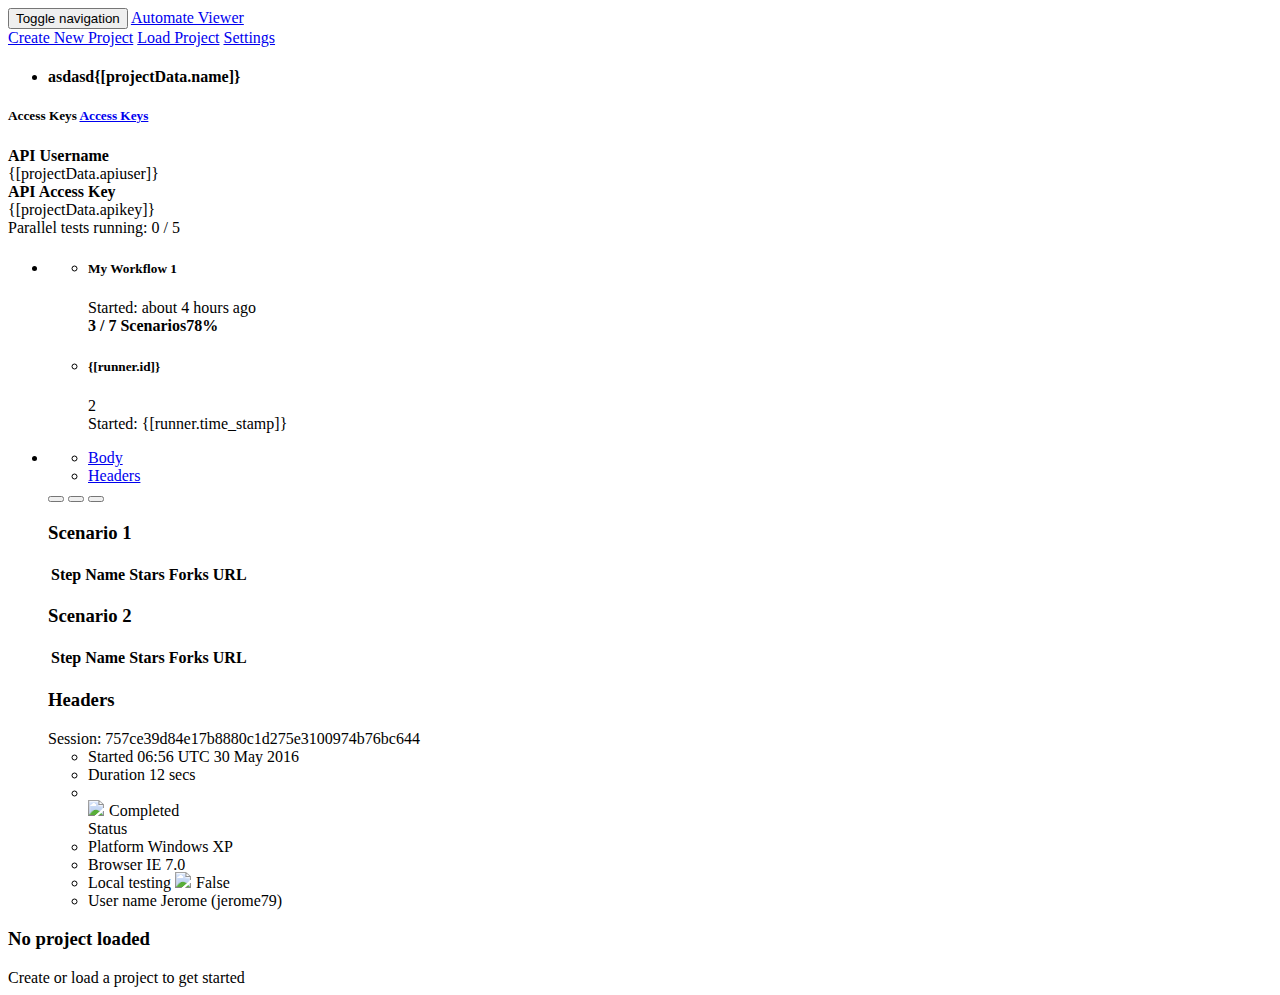
==== commit 0991e19f: "create project load feature" ====
--- a/automate/templates/index.html
+++ b/automate/templates/index.html
@@ -1,5 +1,5 @@
 <!DOCTYPE html>
-<html lang="en" ng-app="myApp">
+<html lang="en">
 <head>
     <meta charset="utf-8">
     <meta content="IE=edge" http-equiv="X-UA-Compatible">
@@ -7,93 +7,172 @@
     <meta content="" name="description">
     <meta content="" name="author">
     <link href="../../favicon.ico" rel="icon">
-    <title>Dashboard Template for Bootstrap</title><!-- Bootstrap core CSS -->
-    
-    <link href="static/css/bootstrap.min.css" rel="stylesheet"><!-- IE10 viewport hack for Surface/desktop Windows 8 bug -->
-    <link href="static/css/ie10-viewport-bug-workaround.css" rel="stylesheet"><!-- Custom styles for this template -->
+    <title>Dashboard</title>
+    
+    <link href="static/css/bootstrap.min.css" rel="stylesheet">
+    <link href="static/css/ie10-viewport-bug-workaround.css" rel="stylesheet">
     <link rel="stylesheet" href="static/css/bootstrap-table.css">
-    <link href="static/css/dashboard.css" rel="stylesheet"><!-- Just for debugging purposes. Don't actually copy these 2 lines! -->
+    <link href="static/css/dashboard.css" rel="stylesheet">
+    <link rel="stylesheet" href="static/css/font-awesome.min.css">
 
 </head>
-<body >
-
-
-
-<div ng-controller="ModalDemoCtrl">
-    <script type="text/ng-template" id="myModalContent.html">
-        <div class="modal-header">
-            <h3 class="modal-title">I'm a modal!</h3>
-        </div>
-        <div class="modal-body">
-            <ul>
-                <li ng-repeat="item in items">
-                    <a href="#" ng-click="$event.preventDefault(); selected.item = item">{[ item ]}</a>
-                </li>
-            </ul>
-            Selected: <b>{[ selected.item ]}</b>
-        </div>
-        <div class="modal-footer">
-            <button class="btn btn-primary" type="button" ng-click="ok()">OK</button>
-            <button class="btn btn-warning" type="button" ng-click="cancel()">Cancel</button>
-        </div>
-    </script>
-
-    <button type="button" class="btn btn-default" ng-click="open()">Open me!</button>
-    <button type="button" class="btn btn-default" ng-click="open('lg')">Large modal</button>
-    <button type="button" class="btn btn-default" ng-click="open('sm')">Small modal</button>
-    <button type="button" class="btn btn-default" ng-click="toggleAnimation()">Toggle Animation ({[ animationsEnabled ]})</button>
-    <div ng-show="selected">Selection from a modal: {[ selected ]}</div>
-</div>
-
-
-    <nav class="navbar navbar-inverse navbar-fixed-top" >
-        <div class="container-fluid">
-            <div class="navbar-header">
-                <button aria-controls="navbar" aria-expanded="false" class="navbar-toggle collapsed" data-target="#navbar" data-toggle="collapse" type="button">
-                  <span class="sr-only">Toggle navigation</span> 
-                  <span class="icon-bar"></span> 
-                  <span class="icon-bar"></span> 
-                  <span class="icon-bar"></span>
-                </button> <a class="navbar-brand" href="#">Automate Viewer</a>
+<body ng-app="myApp"  ng-controller="ResourceController">
+
+<!--
+            <div ng-controller="ModalDemoCtrl">
+              <script type="text/ng-template" id="myModalContent.html">
+                <div class="modal-header">
+                    <h3 class="modal-title">Title</h3>
+                </div>
+                <div class="modal-body">
+                    <ul>
+                        <li ng-repeat="item in items">
+                            <a href="#" ng-click="$event.preventDefault(); selected.item = item">{[ item ]}</a>
+                        </li>
+                    </ul>
+                    Selected: <b>{[ selected.item ]}</b>
+                </div>
+                <div class="modal-footer">
+                    <button class="btn btn-primary" type="button" ng-click="ok()">OK</button>
+                    <button class="btn btn-warning" type="button" ng-click="cancel()">Cancel</button>
+                </div>
+            </script>
+
+            <button type="button" class="btn btn-default" ng-click="open()">Open me!</button>
+            <div ng-show="selected">Selection from a modal: {[ selected ]}</div>
+          </div>
+-->
+
+
+    <!-- Create Proejct Modal -->
+    <div ng-controller="ProjectCtrl">
+      <script type="text/ng-template" id="ModalProjectCreate.html">
+    
+              <div class="modal-header">
+                <h4 class="modal-title" id="myModalLabel">Create New Project</h4>
+              </div>
+              <div class="modal-body">
                
-            </div>
-           
-            <div class="navbar-collapse collapse" id="navbar">
-                <ul class="nav navbar-nav navbar-right">
-                    
+                  <div class="form-group">
+                      <label for="name">Project Name</label> 
+                      <input class="form-control" id="name" placeholder="Name" type="text" ng-model="formData.name">
+                  </div>
+                  <div class="form-group">
+                    <div class="input-group">
+                      <label class="input-group-btn">
+                        <span class="btn btn-primary">
+                          Browse… <input type="file" style="display: none;" multiple="true" accept="*.feature" >
+                        </span>
+                      </label>
+                      <input type="text" class="form-control" readonly="" id="projectFolderBrowse" ng-model="formData.location" >
+                    </div>
+
+                  </div>
+                  <div class="form-group">
+                      <label for="project_api_user">Behave tests folder</label> 
+                      <input class="form-control" id="project_tests_location" type="text"  placeholder="C:\\"  ng-model="formData.tests_location">
+                  </div>
+                  <div class="form-group">
+                      <label for="project_api_user">Browserstack API User</label> 
+                      <input class="form-control" id="project_api_user" type="text"  placeholder="API User"  ng-model="formData.apiuser">
+                  </div>
+                  <div class="form-group">
+                      <label for="project_access_key">Browserstack Access Key</label> 
+                      <input class="form-control" id="project_access_key" type="text"  placeholder="Access Key"  ng-model="formData.apikey" >
+                  </div>
+              </div>
+              <div class="modal-footer">
+                <button type="button" class="btn btn-default" data-dismiss="modal"  ng-click="cancel()">Close</button>
+                <button type="button" class="btn btn-primary" ng-click="ok()">Create Project</button>
+              </div>
+      </script>
+    
+      
+      <script type="text/ng-template" id="ModalProjectLoad.html">
+    
+              <div class="modal-header">
+                <h4 class="modal-title" id="myModalLabel">Load Project</h4>
+              </div>
+              <div class="modal-body">
+                <table id="load_project_table">
+                    <thead>
+                    <tr>
+                        <th data-field="name">Project Name</th>
+                        <th data-field="create_date">Create Date</th>
+                        <th data-field="modified_date">Modified Date</th>
+                    </tr>
+                    </thead>
+                </table>
+                
+              </div>
+              <div class="modal-footer">
+                <button type="button" class="btn btn-default" data-dismiss="modal"  ng-click="cancel()">Close</button>
+                <button type="button" class="btn btn-primary" ng-click="ok()">Create Project</button>
+              </div>
+      </script>
+
+      <nav class="navbar navbar-inverse navbar-fixed-top">
+          <div class="container-fluid">
+              <div class="navbar-header">
+                  <button aria-controls="navbar" aria-expanded="false" class="navbar-toggle collapsed" data-target="#navbar" data-toggle="collapse" type="button">
+                    <span class="sr-only">Toggle navigation</span> 
+                    <span class="icon-bar"></span> 
+                    <span class="icon-bar"></span> 
+                    <span class="icon-bar"></span>
+                  </button> <a class="navbar-brand" href="#">Automate Viewer</a>
+                 
+              </div>
+             
+              <div class="navbar-collapse collapse" id="navbar">
+                <form class="navbar-form navbar-right" role="search">
+                    <span class="glyphicon glyphicon-exclamation-sign" aria-hidden="true"></span>
+                    <span><a href="#"  class="btn btn-dark" data-toggle="modal" ng-click="createProject()">Create New Project</a></span>
+                    <span><a href="#"  class="btn btn-dark" data-toggle="modal" ng-click="loadProject('lg')">Load Project</a></span>
+                    <a href="#" class="btn btn-dark">Settings</a>
+              </div>
+          </div>
+      </nav>
+    </div>
+
+
+
+    <div class="container-fluid" >
+        <div class="row">
+             <div class="col-md-2 sidebar">
+              <div ng-show="projectData.manifest_file" >
+
+                <ul class="nav nav-sidebar" >
                     <li>
-                        <span class="glyphicon glyphicon-exclamation-sign" aria-hidden="true"></span>
-                        <span><a href="#" data-toggle="modal" data-target="#createNewProjectModal">Create New Project</a></span>
-                    <li>
-                        <a href="#"  data-toggle="modal" data-target="#loadProject" ng-click="loadProject()">Load Project</a>
-                    </li>
-                    <li>
-                        <a href="#">Settings</a>
+                        <h4>asdasd{[projectData.name]}</h4>
                     </li>
                 </ul>
-            </div>
-        </div>
-    </nav>
-
-    <div class="container-fluid" >
-
-        <div class="row">
-          
-             <div class="col-md-2 sidebar">
-                <ul class="nav nav-sidebar">
-                    <li>
-                        <h3>My Test project</h3>
-                        <span>Parallel tests running: 0 / 5</span>
-                
-                    </li>
-                </ul>
-                <ul class="nav nav-sidebar">
+                <div class="panel-group">
+                  <div class="panel panel-default">
+                    <div class="panel-heading">
+                      <i class="pull-right fa fa-plus margin-bottom"></i>
+                      <h5>
+                        Access Keys
+                        <a data-toggle="collapse" href="#collapse1">Access Keys</a>
+                      </h5>
+                    </div>
+                    <div id="collapse1" class="panel-collapse collapse">
+                      <span><strong>API Username</strong></span>
+                      <div>{[projectData.apiuser]}</div>
+                      <span><strong>API Access Key</strong></span>
+                      <div>{[projectData.apikey]}</div>
+                    </div>
+                  </div>
+                </div>
+              
+                        <div>Parallel tests running: 0 / 5</div>
+              
+                <ul class="nav nav-sidebar" >
                     
                     <li>
                        <ul class="list-group">
                           <li class="list-group-item">
                             <div class="title">
-                                <i class="pull-right glyphicon glyphicon-refresh"></i><h5>My Workflow 1   </h5>
+                                <i class="pull-right fa fa-refresh fa-spin fa-2x fa-fw margin-bottom"></i><h5>My Workflow 1   </h5>
 
                             <div class="details">Started: about 4 hours ago</div>
                             <div class="sidebar-stat">
@@ -113,11 +192,10 @@
                         </ul>
                     </li>
                 </ul>
-               
+              </div>
             </div>
             <div class="col-sm-offset-2 col-md-10 main">
-           
-
+              <div ng-show="projectData.manifest_file">
                 <ul class="list-group tabcontainer" >
                    
                     <li class="list-group-item " >
@@ -189,7 +267,7 @@
                                         <span class="val">   12 secs</span>
                                       </li>
                                       <li class="session-status non-js-session">
-                                        <span class="val pull-right" style="width: 272px; padding-left: 3px;"><span class="success"><div style="word-wrap: break-word;"><span class="status-text">Completed</span><span class="build-reason" style="color:#919191;" id="build-reason-757ce39d84e17b8880c1d275e3100974b76bc644"></span></div></span></span>
+                                        <span class="val pull-right" style="width: 272px; padding-left: 3px;"><span class="success"><div style="word-wrap: break-word;"><img src="/images/layout/sp-success.png" style="width:12px; height:auto; float:none; margin-right:5px; margin-top:-3px;"><span class="status-text">Completed</span><span class="build-reason" style="color:#919191;" id="build-reason-757ce39d84e17b8880c1d275e3100974b76bc644"></span></div></span></span>
                                         <span class="title" style="width: 85px;">Status</span>
                                         <div class="clearfix"></div>
                                       </li>
@@ -214,7 +292,7 @@
 
                                       <li>
                                         <span class="title">Local testing</span>
-                                        
+                                        <span class="val"><img src="/images/layout/sp-tunnel-connect.jpg" style="width:14px; height:auto; float:none; margin-right:5px; margin-top:-3px;">False</span>
                                       </li>
                                       <li class="">
                                         <span class="title">User name</span>
@@ -223,20 +301,26 @@
                                     </ul>
                                   </div>
                               </div>
-                          
-
-                            
                             </div>
                         </div>
                     </li>
                 </ul>
-
-                
-                
+              </div>
+
+              <div ng-show="!projectData.manifest_file">
+               <div class="row center unopened">
+                    <div class="col-md-4 col-md-offset-3">
+                      <i class="fa fa-rocket fa-5x fa-fw lightgrey"></i>
+                        <h3></span>No project loaded</span></h3>
+                        <span>Create or load a project to get started</span>
+                    </div>
+                </div>
+              </div>
             </div>
         </div>
 
     </div>
+
 
 
     <!-- Bootstrap core JavaScript
@@ -245,11 +329,12 @@
 
     <script src="static/js/ie-emulation-modes-warning.js"></script>
     <script src="static/js/angular.min.js"></script>
-    <script src="static/js/angular-animate.js"></script>
     <script src="static/js/angular-resource.min.js"></script>
-    <script src="static/js/ui-bootstrap-tpls-1.3.3.min.js"></script> 
-    <script src="static/js/jquery.min.js"></script> 
-  
+    <script src="static/js/app.js"></script>
+    <script src="static/js/controllers/controller.js"></script>
+    <script src="static/js/jquery.min.js" type="text/javascript"></script> 
+    
+   
    
     <!-- HTML5 shim and Respond.js for IE8 support of HTML5 elements and media queries -->
     <!--[if lt IE 9]>
@@ -264,11 +349,9 @@
     <script>
     window.jQuery || document.write('<script src="assets/js/vendor/jquery.min.js"><\/script>')
     </script> 
-    <script src="static/js/bootstrap.min.js">
-    </script> <!-- Just to make our placeholder images work. Don't actually copy the next line! -->
+    <script src="static/js/bootstrap.min.js"></script> 
+    <script src="static/js/ui-bootstrap-tpls-1.3.3.min.js"></script> 
     <script src="static/js/bootstrap-table.min.js"></script>
-    <script src="static/js/app.js"></script>
-    <script src="static/js/controllers/controller.js"></script>
 
 
 <script type="text/javascript">
@@ -337,6 +420,8 @@
     $('#table2').bootstrapTable({
         data: data
     });
+
+    
 });
 
 
@@ -378,7 +463,6 @@
 </script>
 
 <script>
-/*
   function chooseFile(name) {
     var chooser = $(name);
     chooser.unbind('change');
@@ -388,7 +472,7 @@
 
     chooser.trigger('click');  
   }
-  chooseFile('#project_folder');*/
+  chooseFile('#project_folder');
 </script>
 
 </body>
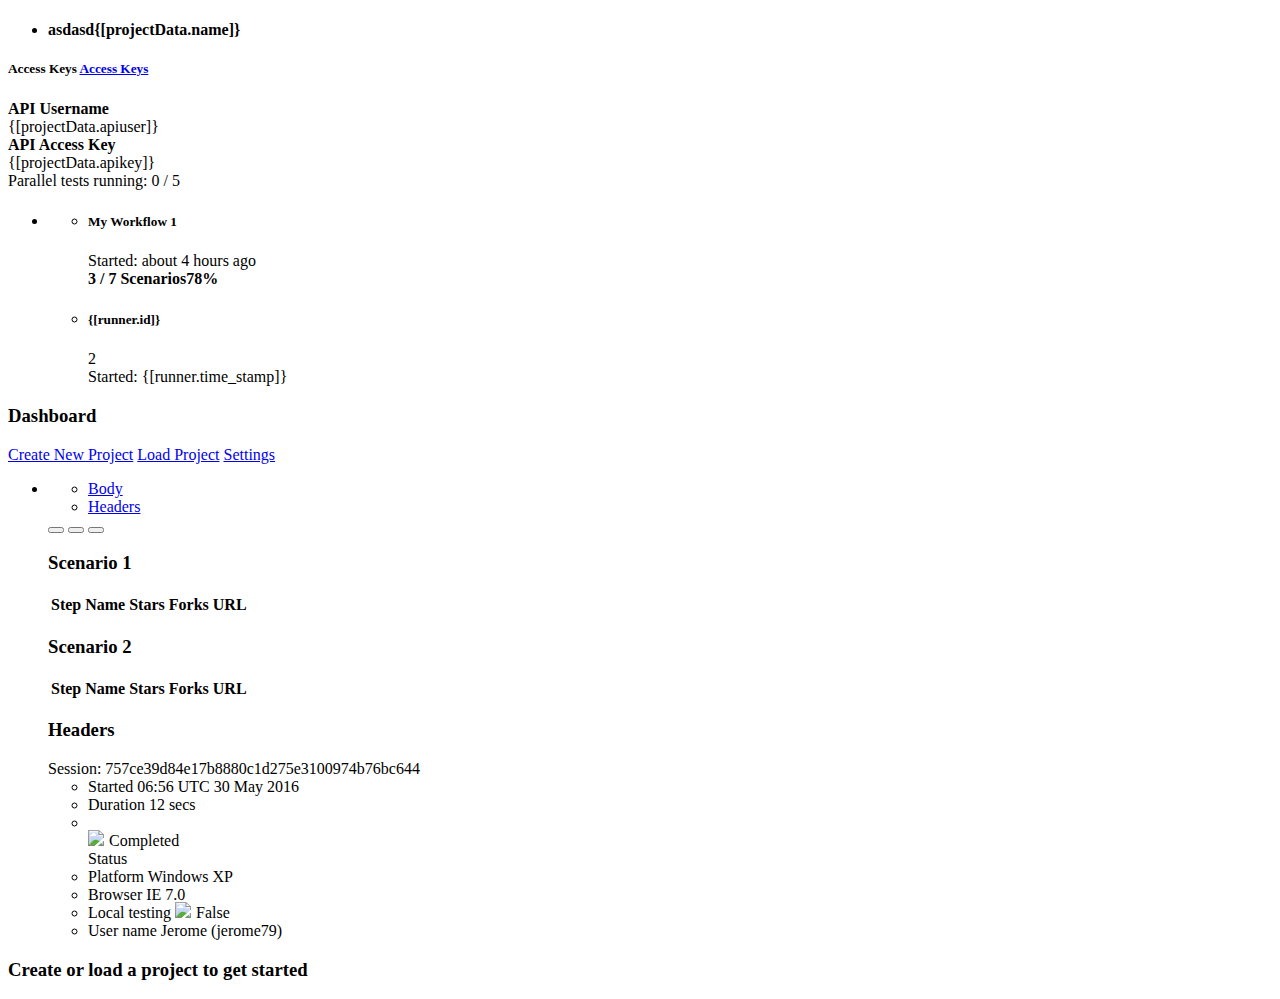
==== commit b9031258: "created project load in app client" ====
--- a/automate/templates/index.html
+++ b/automate/templates/index.html
@@ -89,56 +89,32 @@
     
       
       <script type="text/ng-template" id="ModalProjectLoad.html">
-    
-              <div class="modal-header">
-                <h4 class="modal-title" id="myModalLabel">Load Project</h4>
-              </div>
-              <div class="modal-body">
-                <table id="load_project_table">
-                    <thead>
-                    <tr>
-                        <th data-field="name">Project Name</th>
-                        <th data-field="create_date">Create Date</th>
-                        <th data-field="modified_date">Modified Date</th>
-                    </tr>
-                    </thead>
-                </table>
-                
-              </div>
-              <div class="modal-footer">
-                <button type="button" class="btn btn-default" data-dismiss="modal"  ng-click="cancel()">Close</button>
-                <button type="button" class="btn btn-primary" ng-click="ok()">Create Project</button>
-              </div>
+        <div class="modal-header">
+          <h4 class="modal-title" id="myModalLabel">Load Project</h4>
+        </div>
+        <div class="modal-body">
+          <table id="load_project_table">
+              <thead>
+              <tr>
+                  <th data-field="name">Project Name</th>
+                  <th data-field="create_date">Create Date</th>
+                  <th data-field="modified_date">Modified Date</th>
+                  <th data-field="manifest_file">File</th>
+              </tr>
+              </thead>
+          </table>
+        </div>
+        <div class="modal-footer">
+          <button type="button" class="btn btn-default" data-dismiss="modal"  ng-click="cancel()">Close</button>
+          <button type="button" class="btn btn-primary" ng-click="ok()">Load Project</button>
+        </div>
       </script>
-
-      <nav class="navbar navbar-inverse navbar-fixed-top">
-          <div class="container-fluid">
-              <div class="navbar-header">
-                  <button aria-controls="navbar" aria-expanded="false" class="navbar-toggle collapsed" data-target="#navbar" data-toggle="collapse" type="button">
-                    <span class="sr-only">Toggle navigation</span> 
-                    <span class="icon-bar"></span> 
-                    <span class="icon-bar"></span> 
-                    <span class="icon-bar"></span>
-                  </button> <a class="navbar-brand" href="#">Automate Viewer</a>
-                 
-              </div>
-             
-              <div class="navbar-collapse collapse" id="navbar">
-                <form class="navbar-form navbar-right" role="search">
-                    <span class="glyphicon glyphicon-exclamation-sign" aria-hidden="true"></span>
-                    <span><a href="#"  class="btn btn-dark" data-toggle="modal" ng-click="createProject()">Create New Project</a></span>
-                    <span><a href="#"  class="btn btn-dark" data-toggle="modal" ng-click="loadProject('lg')">Load Project</a></span>
-                    <a href="#" class="btn btn-dark">Settings</a>
-              </div>
-          </div>
-      </nav>
-    </div>
 
 
 
     <div class="container-fluid" >
         <div class="row">
-             <div class="col-md-2 sidebar">
+             <div class="col-sm-3 sidebar">
               <div ng-show="projectData.manifest_file" >
 
                 <ul class="nav nav-sidebar" >
@@ -167,7 +143,6 @@
                         <div>Parallel tests running: 0 / 5</div>
               
                 <ul class="nav nav-sidebar" >
-                    
                     <li>
                        <ul class="list-group">
                           <li class="list-group-item">
@@ -194,7 +169,48 @@
                 </ul>
               </div>
             </div>
-            <div class="col-sm-offset-2 col-md-10 main">
+          
+            <nav class="navbar navbar-fixed-top col-sm-offset-3 col-md-9">
+              <div class="container-fluid">
+                  <div class="navbar-header">
+                      <div class="media">
+                        <div class="pageicon pull-left">
+                          <i class="fa fa-home fa-2x lightgrey"></i>
+                        </div>
+                        <div class="media-body">
+                           
+                          <h3>Dashboard</h3>
+                        </div>
+                      </div>
+                      
+                      
+                  </div>
+<!--
+                  <div class="pageheader">
+                        <div class="media">
+                            <div class="pageicon pull-left">
+                                <i class="fa fa-home"></i>
+                            </div>
+                            <div class="media-body">
+                                <ul class="breadcrumb">
+                                    <li><a href=""><i class="glyphicon glyphicon-home"></i></a></li>
+                                    <li>Dashboard</li>
+                                </ul>
+                                <h4>Dashboard</h4>
+                            </div>
+                        </div>
+                    </div>-->
+                 
+                  <div class="navbar-collapse collapse" id="navbar">
+                    <form class="navbar-form navbar-right ng-pristine ng-valid" role="search">
+                        <span class="glyphicon glyphicon-exclamation-sign" aria-hidden="true"></span>
+                        <span><a href="#" class="btn btn-dark" data-toggle="modal" ng-click="createProject()">Create New Project</a></span>
+                        <span><a href="#" class="btn btn-dark" data-toggle="modal" ng-click="loadProject('lg')">Load Project</a></span>
+                        <a href="#" class="btn btn-dark">Settings</a>
+                  </form></div>
+              </div>
+            </nav>
+            <div class="col-sm-offset-3 col-sm-9 main">
               <div ng-show="projectData.manifest_file">
                 <ul class="list-group tabcontainer" >
                    
@@ -311,8 +327,7 @@
                <div class="row center unopened">
                     <div class="col-md-4 col-md-offset-3">
                       <i class="fa fa-rocket fa-5x fa-fw lightgrey"></i>
-                        <h3></span>No project loaded</span></h3>
-                        <span>Create or load a project to get started</span>
+                        <h3 class="lightgrey"></span>Create or load a project to get started</span></h3>
                     </div>
                 </div>
               </div>
@@ -331,7 +346,8 @@
     <script src="static/js/angular.min.js"></script>
     <script src="static/js/angular-resource.min.js"></script>
     <script src="static/js/app.js"></script>
-    <script src="static/js/controllers/controller.js"></script>
+    <script src="static/js/controllers/MainController.js"></script>
+    <script src="static/js/controllers/ProjectController.js"></script>
     <script src="static/js/jquery.min.js" type="text/javascript"></script> 
     
    
